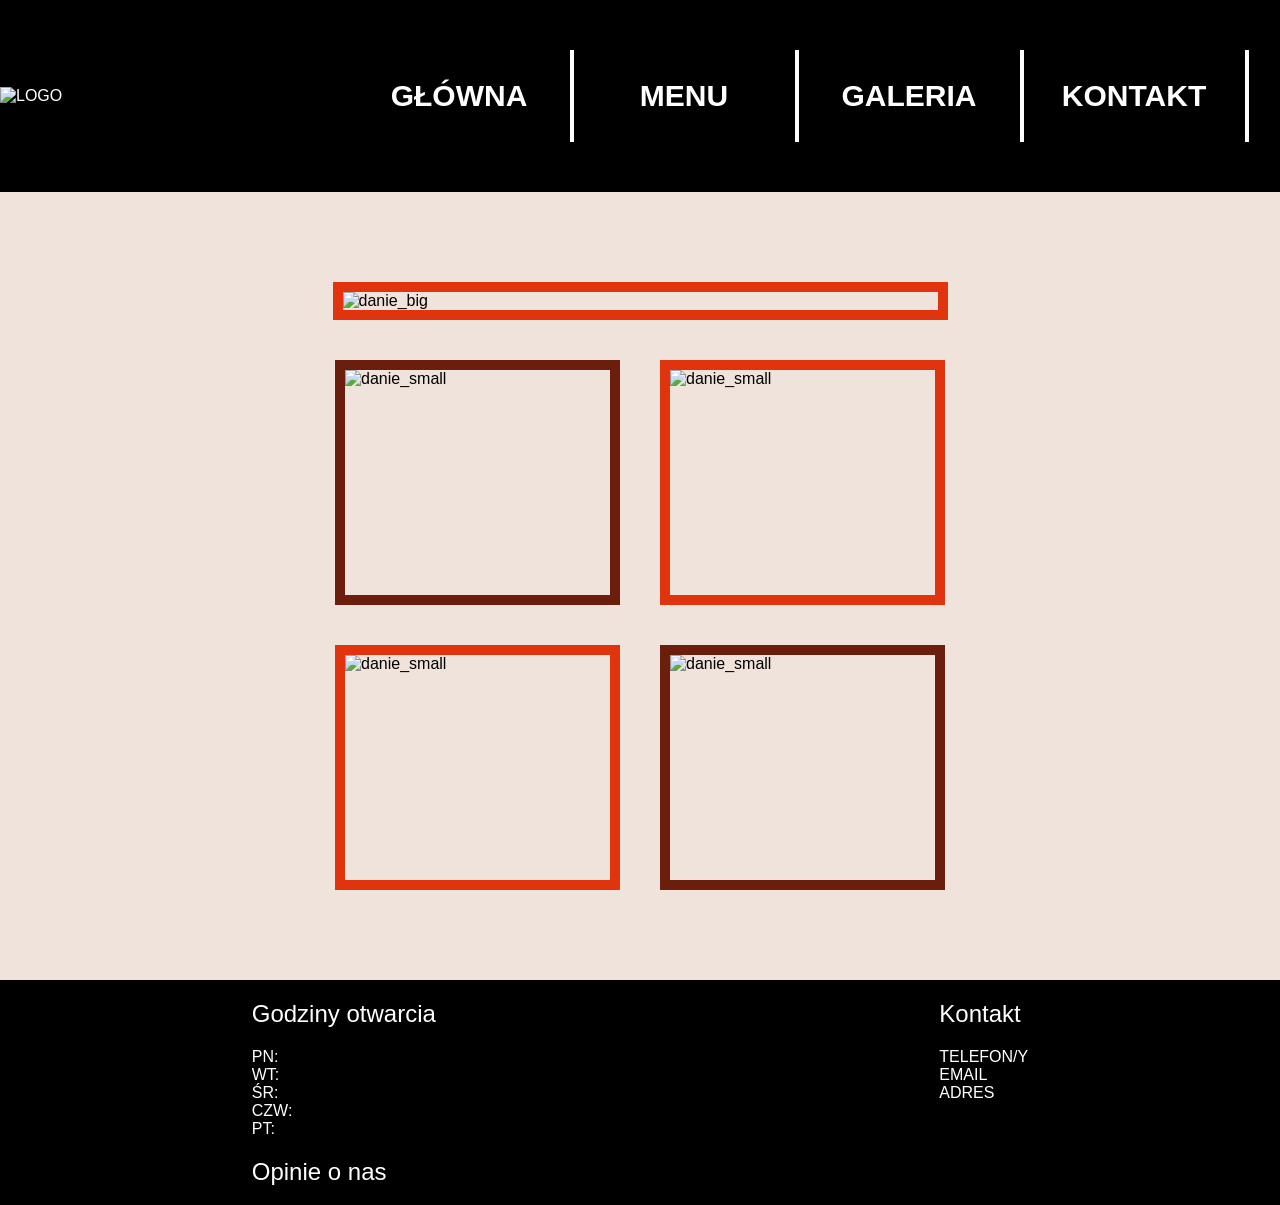
==== galeria.html @ 739e70c2 "Add files via upload" ====
<!DOCTYPE html>
<html lang="pl">
<head>
    <meta charset="UTF-8">
    
    <meta name="viewport" content="width=device-width, initial-scale=1.0">
    <title>Tłusty Byczor</title>
    <link rel="icon" type="image/x-icon" href="./ikona/logo.ico">
    <link rel="stylesheet" href="https://cdnjs.cloudflare.com/ajax/libs/font-awesome/5.15.4/css/all.min.css">
    <link rel="stylesheet" href="style.css">
</head>
<body>
    
    <div class="container flexbox">
        <header class="flexbox">
            <div class="logo flexbox">
                <img src="./img/logo.png" alt="LOGO">
            </div>
            <nav class="flexbox">
                <div class="menu flexbox">
                    <h1><i class="fa fa-bars"></i> MENU</h1>
                </div>
                <div class="menu_desktop flexbox">
                    <ul class="flexbox">
                       <li class="flexbox"><a href="index.html">GŁÓWNA</a></li>
                        <li class="flexbox"><a href="menu.html">MENU</a></li>
                        <li class="flexbox"><a href="#">GALERIA</a></li>
                        <li class="flexbox"><a href="kontakt.html">KONTAKT</a></li>
                    </ul>
                </div>
            </nav>
        </header>
        

        
        <div class="main flexbox">
           <div class="image_container flexbox">
                <div class="big_image flexbox">
                    <img src="./img/danie_galeria1.png" alt="danie_big">
                </div>
                <div class="small_images flexbox">
                    <img src="./img/danie_galeria2.png" alt="danie_small">
                    <img src="./img/danie_galeria3.png" alt="danie_small">
                    <img src="./img/danie_galeria2.png" alt="danie_small">
                    <img src="./img/danie_galeria3.png" alt="danie_small">
                </div>
           </div>
            

            
        </div>
            


        <footer class="flexbox">
            <div class="godziny_i_opinie flexbox">
                <div class="godziny flexbox">
                    <h2>Godziny otwarcia</h2>
                    PN: <br>
                    WT: <br>
                    ŚR: <br>
                    CZW: <br>
                    PT: <br>
                    <h2><a href="#">Opinie o nas</a></h2>
                </div>
                    
            </div>
            <div class="kontakt flexbox">
                <h2>Kontakt</h2>
                TELEFON/Y <br>
                EMAIL <br>
                ADRES <br>
            </div>
        </footer>
    </div>


</body>
</html>
---- style.css ----
body{
    box-sizing:border-box;
    margin: 0;
    padding: 0;
    font-family: inter, Helvetica, sans-serif;
    background-color: var(--background_c);
    font-weight: 100;
}
:root{
    --background_c:#F0E3DB;
    --vege_c:#92E000;
    --main_c:#E0340F;
    --main2_c:#6B1E0C;
    --menu_c:#000000;
    
}
.flexbox{
    display: flex;
}

.container{
    flex-direction: column;
}
header{
    flex-direction: row;
    width: 100%;
    height: 192px;
    background-color: var(--menu_c);
    color: white;
    align-items: center;
    justify-content: space-between;
}
.logo{
    width: 30%;
    position: relative;
    left: -3.5vh;
}
nav{
    width: 40%;
    position: relative;
    left: -3.5vh;
    justify-content: center;
}
.baner{
    flex-direction: row;
    width: auto;
    height: 342px;
    background-image: url(./img/stol.png);
    background-position: center;
    color: white;
}
h1{font-weight: 100;}
h2{font-weight: 100;}
.shadow{
    background-color: rgba(02, 02, 02, 0.5);
    width: 100%;
    height: auto;
    flex-direction: column;
    justify-content: space-between;
    
}
.zamowienie_center{
    margin: 20px;
    width: auto;
    justify-content: center;
    align-items: center;
}
.zamowienie{
    width: 316px;
    height: 65px;
    justify-content: center;
    align-items: center;
    border-radius: 50px;
    cursor: pointer;
}
.main{
    flex-direction: column;
    align-items: center;
}

.Oferta_dnia_kategoria{
    width: 100%;
    justify-content: center;
    align-items: center;
}
.oferta_dnia_inner_kategoria_dnia_inner{
    width: 98%;
    height: 63px;
    background-color: var(--main2_c);
    border-radius: 20px;
    color: white;
    justify-content: center;
    align-items: center;
    margin-top: 20px;
}

.Dania{
    flex-direction: column;
    align-items: center;
}
.Dania_menu{
    flex-direction: column;
    align-items: center;
}

.karta,
.karta_menu{
    min-height: 522px;
    width: 375px;
    max-width: 90%;
    background-color: var(--main2_c);
    border-radius: 20px;
    margin-top: 20px;
    margin-bottom: 20px;
    flex-direction: column;
    color: white;
}
.img{
    margin-top: 30px;
    display: flex;
    justify-content: center;

}
.karta>.img>img,
.karta_menu>.img>img{
    border-radius: 20px;
    width: 314px;
    max-width: 90%;
    height: 185px;
}
.text_content{
    min-height: 146px;
    padding: 5px 30px 5px 30px;
    font-size: 30px;
}
.cena{
    margin-top: 30px;
    margin-bottom: 30px;
    width: auto;
    flex-direction: row;
    justify-content: right;
}
.przycisk_cena{
    color: white;
    width: 168px;
    height: 50px;
    justify-content: center;
    align-items: center;
    border-radius: 50px;
    margin-right: 30px;
    font-size: 30px;
    cursor: pointer;
}
.Nazwa{
    padding: 40px;
    font-size: 25px;
    white-space: nowrap;
}
.oznaczenie{
    height: 54px;
    position: relative;
    flex-direction: row;
    justify-content: right;
    align-items: center;
    padding-top: 10px;
    padding-right: 10px;
}
.przycisk_cena>i{padding-right: 6px;}
.oznaczenie_inner>img{
    padding: 0px 3px 0px 3px;
    width: 40px;
}
.menu{
    display: flex;
    flex-direction: row;
    justify-content: center;
    align-content: center;
    width: 150px;
    height: 60px;
    border-radius: 50px;
    cursor: pointer;
    border: 1px solid transparent;
    transition: border-color 0.3s ease;
}
.menu>h1{
    display: flex;
    justify-content: center;
    align-items: center;
}
.menu:hover{
    border-color: white;
}



footer{
    color: white;
    width: auto;
    height: 225px;
    background-color: var(--menu_c);
    flex-direction: row;
    justify-content: space-around;
}
.godziny_i_opinie{
    flex-direction: column;
}
.kontakt{
    flex-direction: column;
}
.godziny{
    flex-direction: column;
    white-space: nowrap;
    height: 217px;
}

.przycisk:hover{
    background-color: #ff6948;
    transition: background-color 0.3s ease;
}
.przycisk:not(hover){
    background-color: var(--main_c);
    transition: background-color 0.3s ease;
}
.except_image{
    flex-direction: column;
}
.menu_desktop{
    display: none;
}
a{
    text-decoration: none;
    color: white;
}
a:hover{
    text-decoration-color: white;
    transition: text-decoration-color 0.3s ease;
}
a:not(hover){
    text-decoration: underline;
    text-decoration-color: transparent;
    transition: text-decoration-color 0.3s ease;
}
.oznaczenie_legenda{
    line-height: 24px;
    padding: 10px;
    flex-direction: column;
    justify-content: space-between;
    opacity: 0;
    visibility: hidden;
    position: absolute;
    background-color: var(--menu_c);
    width: auto;
    height: auto;
    top: 60px;
    border-radius: 20px;
}
.oznaczenie_legenda>span>img{
    width: 20px;
    padding-left: 2px;
}
.oznaczenie_inner:hover + .oznaczenie_legenda{
    opacity: 1;
    visibility: visible;
    transition: opacity 0.3s ease;
}
 .image_container{
    gap: 40px;
    justify-content: center;
    width: 1400px;
    max-width: 90%;
    margin-top: 90px;
    margin-bottom: 90px;
    flex-wrap: wrap;
}
.big_image>img{
    min-width: 0px;
    border: 10px solid var(--main_c);
}
.mapa>img{
    min-width: 300px;
    border: 10px solid var(--main_c);
}
.big_image,
.dane_kontatkowe{
    justify-content: center;
    width:48%;
    min-width: 285px;
}
.small_images,
.mapa{
    justify-content: center;
    gap: 40px;
    width: 48%;
    min-width: 0px;
    flex-wrap:wrap;
}
.mapa>img{
    border: 10px solid var(--main2_c);
}

.dane_kontaktowe{
    flex-direction: column;
}
.kontakt_container{
    gap: 70px;
    justify-content: center;
    width: 1400px;
    max-width: 90%;
    margin-top: 90px;
    margin-bottom: 90px;
    flex-wrap: wrap;
}
.dane_kontaktowe>h1{
    font-size: 50px;
}
.dane_kontaktowe>span{
    font-size: 30px;
    color: var(--main_c);
}

.small_images>img{
    width: 265px;
    height: 225px;
}
.small_images img:nth-child(4n + 1),
.small_images img:nth-child(4n + 4) {
    border: 10px solid var(--main2_c);
}

/* Elements 2, 3, 6, 7, ... */
.small_images img:nth-child(4n + 2),
.small_images img:nth-child(4n + 3) {
    border: 10px solid var(--main_c);
}



@media (min-width:720px){
    .logo{
        position: inherit;
    }   
    .shadow{
        width: 50%;
        padding-right: 20px;
    }
    .zamowienie_center{
        justify-content: left;
        position: relative;
        left: 20px;
    }
    .zamowienie{
        margin-left: 25px;
        width: 600px;
        margin-right: 10px;
    }
    .Nazwa{
        margin-left: 27px;
    }
    nav{justify-content: right;}
    .karta,
    .karta_menu{
        height: fit-content;
        min-height: 248px;
        width: 732px;
        flex-direction: row;
        justify-content: space-between;
        align-items: center;
    }
    .karta>.img,
    .karta_menu>.img{
        margin-top: 0; padding-left: 20px;
    }
    .except_image{
        flex-direction: column;
        width: 60%;
    }
    .karta>.img>img,
    .karta_menu>.img>img{
        border-radius: 20px;
        width: 314px;
        max-width: 100%;
        height: 185px;
        
    }
    .oznaczenie{
        position: relative;
        top: 10px;
    }
    .text_content{
        justify-content: left;
    }
    .oznaczenie{
        justify-content: right;
    }
    .cena{
        justify-content: right;
    }

    .big_image>img{
        min-width: 595px;
    }
    .big_image{
        min-width: 615px;
    }
    .small_images{
        min-width: 615px;
    }
   




    @media (min-width:1200px){
        .main{
            align-items: center;
        }
        .karta{
            width: 1100px;
            min-width: 640px;
        }

        .karta_menu{
            width: 640px;
            
        }

        .except_image{
            width: 70%;
        }
        .menu{
            display: none;
        }
        .menu_desktop{
            display: block;
        }
        .menu_desktop>ul{
            list-style: none;
            width: 900px;
        }
        .menu_desktop>ul>li{
            justify-content: center;
            align-items: center;
            height: 92px;
            font-size: 30px;
            font-weight: bold;
            width: 223px;
            border-right: 4px solid white;
        }
        .menu_desktop>ul a:nth-child(4)>li{
            border: none;
        }

        .Dania_menu{
            flex-direction: row;
            align-items: center;
            justify-content: center;
            column-gap: 80px;
            max-width: 98%;
            width: 1400px;
            min-width: 1000px;
            flex-wrap: wrap;
        }

        
        
    }
}
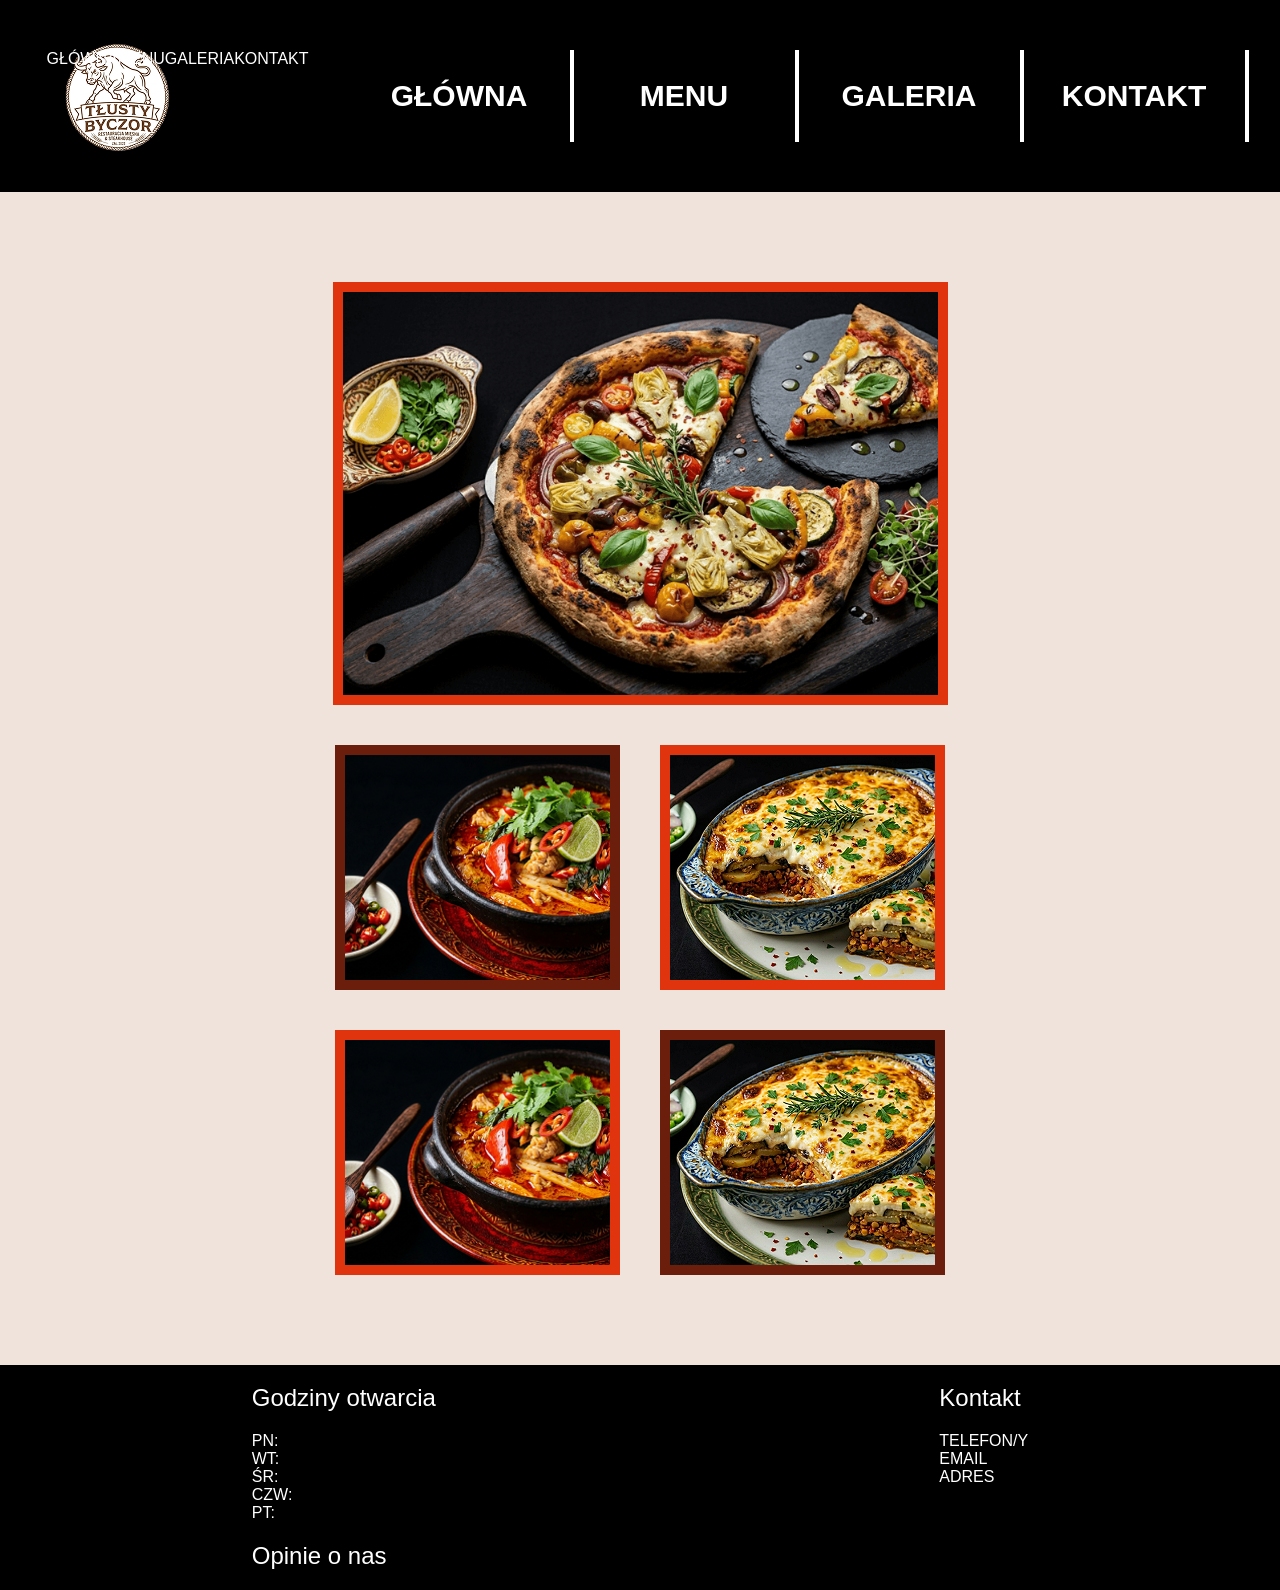
==== commit 45cdf358: "Update galeria.html" ====
--- a/galeria.html
+++ b/galeria.html
@@ -17,8 +17,16 @@
                 <img src="./img/logo.png" alt="LOGO">
             </div>
             <nav class="flexbox">
-                <div class="menu flexbox">
+                <button class="menu flexbox">
                     <h1><i class="fa fa-bars"></i> MENU</h1>
+                </button>
+                <div class="menu_mobile invisible flexbox">
+                    <ul class="flexbox">
+                        <li class="flexbox"><a href="index.html">GŁÓWNA</a></li>
+                        <li class="flexbox"><a href="menu.html">MENU</a></li>
+                        <li class="flexbox"><a href="#">GALERIA</a></li>
+                        <li class="flexbox"><a href="kontakt.html">KONTAKT</a></li>
+                    </ul>
                 </div>
                 <div class="menu_desktop flexbox">
                     <ul class="flexbox">
@@ -74,6 +82,6 @@
         </footer>
     </div>
 
-
+    <script src="script.js"></script>
 </body>
-</html>+</html>
--- a/style.css
+++ b/style.css
@@ -322,20 +322,27 @@
     width: 265px;
     height: 225px;
 }
-.small_images img:nth-child(4n + 1),
-.small_images img:nth-child(4n + 4) {
+
+.small_images img:nth-child(odd) {
     border: 10px solid var(--main2_c);
 }
 
-/* Elements 2, 3, 6, 7, ... */
-.small_images img:nth-child(4n + 2),
-.small_images img:nth-child(4n + 3) {
+.small_images img:nth-child(even) {
     border: 10px solid var(--main_c);
 }
 
 
-
 @media (min-width:720px){
+    .small_images img:nth-child(4n + 1),
+    .small_images img:nth-child(4n + 4) {
+        border: 10px solid var(--main2_c);
+    }
+
+    /* Elements 2, 3, 6, 7, ... */
+    .small_images img:nth-child(4n + 2),
+    .small_images img:nth-child(4n + 3) {
+        border: 10px solid var(--main_c);
+    }
     .logo{
         position: inherit;
     }   
@@ -464,4 +471,4 @@
         
         
     }
-}+}
